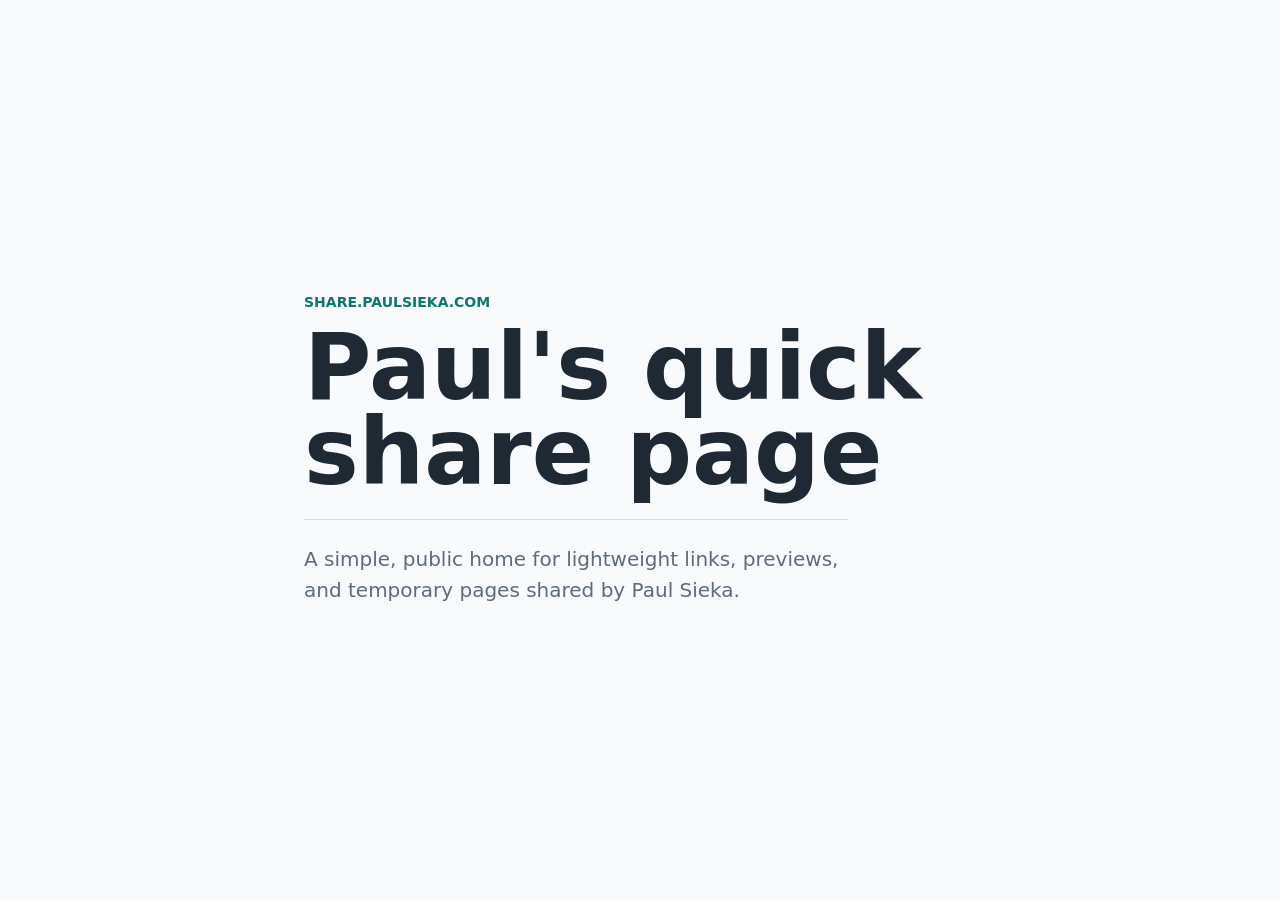
==== index.html @ d21f6c26 "Add quick pages starter site" ====
<!doctype html>
<html lang="en">
  <head>
    <meta charset="utf-8">
    <meta name="viewport" content="width=device-width, initial-scale=1">
    <meta
      name="description"
      content="Paul Sieka's quick share page for lightweight public links and previews."
    >
    <title>Paul's Quick Share Page</title>
    <link rel="stylesheet" href="/styles.css">
  </head>
  <body>
    <main class="page">
      <section class="intro" aria-labelledby="site-title">
        <p class="domain">share.paulsieka.com</p>
        <h1 id="site-title">Paul's quick share page</h1>
        <p class="summary">
          A simple, public home for lightweight links, previews, and temporary
          pages shared by Paul Sieka.
        </p>
      </section>
    </main>
  </body>
</html>
---- styles.css ----
:root {
  color-scheme: light;
  --ink: #1f2933;
  --muted: #5f6b7a;
  --line: #d8dee6;
  --paper: #f8fafc;
  --accent: #0f766e;
}

* {
  box-sizing: border-box;
}

html {
  min-height: 100%;
}

body {
  min-height: 100vh;
  margin: 0;
  font-family:
    Inter, ui-sans-serif, system-ui, -apple-system, BlinkMacSystemFont, "Segoe UI",
    sans-serif;
  color: var(--ink);
  background: var(--paper);
}

.page {
  display: grid;
  min-height: 100vh;
  place-items: center;
  padding: 2rem;
}

.intro {
  width: min(100%, 42rem);
  padding-block: 10vh;
}

.domain {
  margin: 0 0 1rem;
  color: var(--accent);
  font-size: 0.875rem;
  font-weight: 700;
  letter-spacing: 0;
  text-transform: uppercase;
}

h1 {
  max-width: 12ch;
  margin: 0;
  font-size: 5.75rem;
  line-height: 0.92;
}

.summary {
  max-width: 34rem;
  margin: 1.5rem 0 0;
  padding-top: 1.5rem;
  border-top: 1px solid var(--line);
  color: var(--muted);
  font-size: 1.25rem;
  line-height: 1.55;
}

@media (max-width: 40rem) {
  .page {
    place-items: end start;
    padding: 1.25rem;
  }

  .intro {
    padding-block: 6vh;
  }

  h1 {
    font-size: 3rem;
  }

  .summary {
    font-size: 1.125rem;
  }
}
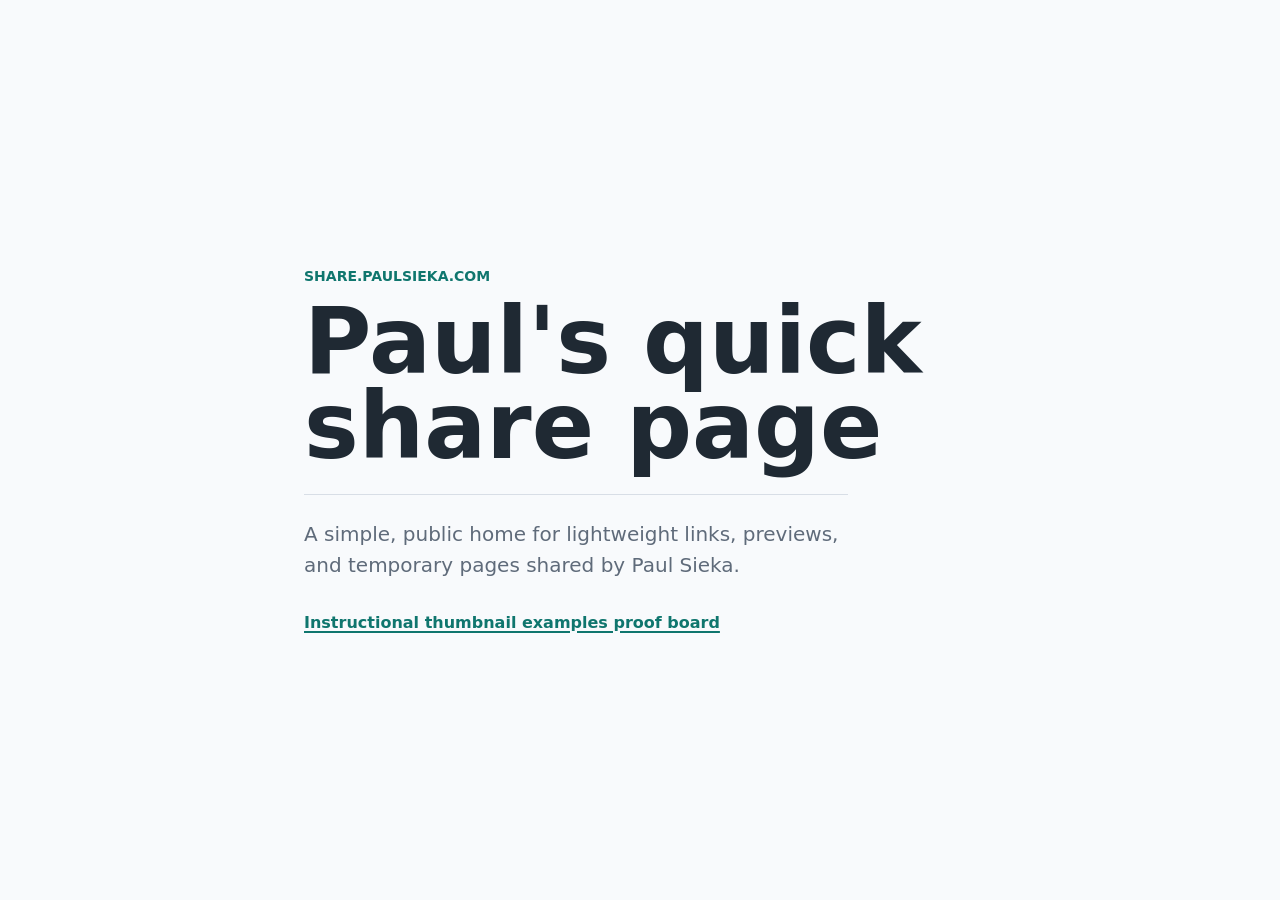
==== commit 23606901: "Publish instructional thumbnail proof board" ====
--- a/index.html
+++ b/index.html
@@ -19,6 +19,11 @@
           A simple, public home for lightweight links, previews, and temporary
           pages shared by Paul Sieka.
         </p>
+        <nav class="links" aria-label="Published pages">
+          <a href="/instructional-thumbnail-examples-visual-2026-06-18/">
+            Instructional thumbnail examples proof board
+          </a>
+        </nav>
       </section>
     </main>
   </body>
--- a/styles.css
+++ b/styles.css
@@ -63,6 +63,18 @@
   line-height: 1.55;
 }
 
+.links {
+  margin-top: 2rem;
+}
+
+.links a {
+  color: var(--accent);
+  font-size: 1rem;
+  font-weight: 700;
+  text-decoration-thickness: 0.1em;
+  text-underline-offset: 0.2em;
+}
+
 @media (max-width: 40rem) {
   .page {
     place-items: end start;
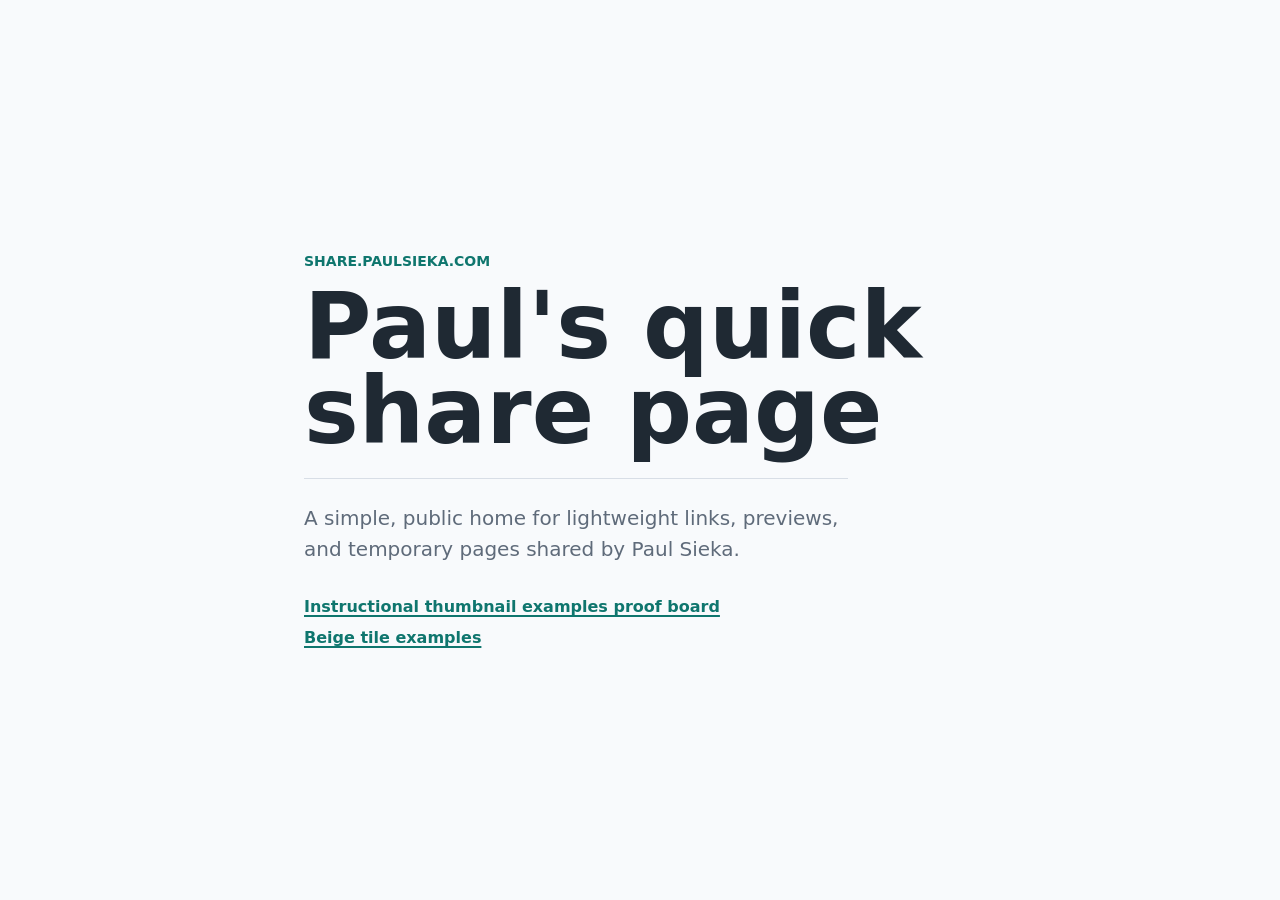
==== commit a3b3aa5e: "Publish beige tile examples" ====
--- a/index.html
+++ b/index.html
@@ -23,6 +23,9 @@
           <a href="/instructional-thumbnail-examples-visual-2026-06-18/">
             Instructional thumbnail examples proof board
           </a>
+          <a href="/beige-tile-examples/">
+            Beige tile examples
+          </a>
         </nav>
       </section>
     </main>
--- a/styles.css
+++ b/styles.css
@@ -64,6 +64,9 @@
 }
 
 .links {
+  display: flex;
+  flex-direction: column;
+  gap: 0.75rem;
   margin-top: 2rem;
 }
 
